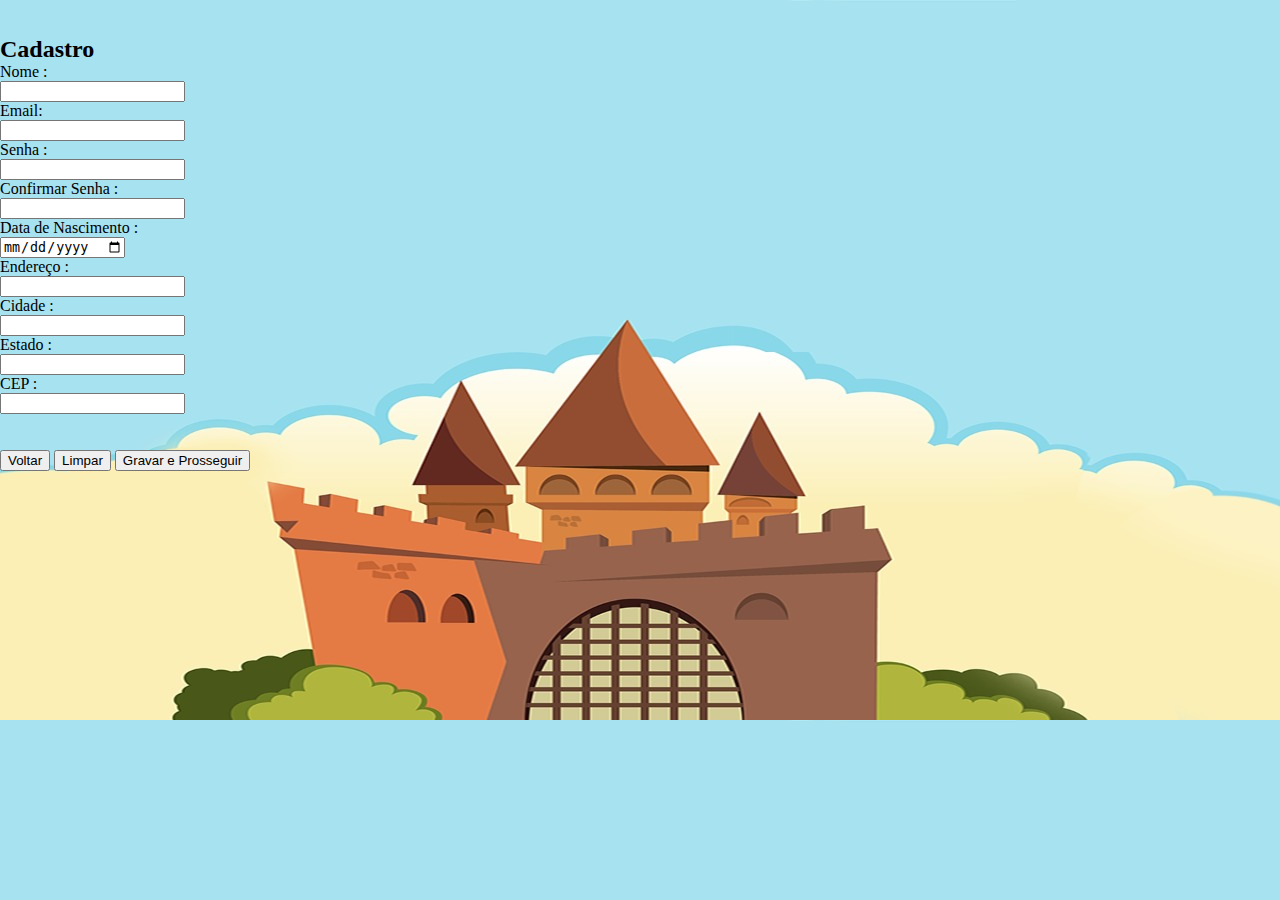
==== cadastro.html @ 59508897 "Conexão com o banco e gravação de dados." ====
<!DOCTYPE html>
<html lang="en">
<head>
    <meta charset="UTF-8">
    <meta name="viewport" content="width=device-width, initial-scale=1.0">
    <link rel="stylesheet" href="estilo.css">
    <title>Castelo Animado - Cadastro</title>
</head>
<body>
    <br/><br/>     
    <h2>Cadastro</h2>
    <div class="formCadastro">
         <form action="gravarusuario.php" method="post">
            Nome :<br/>
            <input type="text" name="nome" maxlength="50" required pattern="[A-Za-z ]{1,50}"/><br/>
            Email:<br/>
            <input type="email" name="email" maxlength="50" required/><br/>
            Senha :<br/>
            <input type="password" name="senha" required/><br/>
            Confirmar Senha :<br/>
            <input type="password" name="confirmSenha" required/><br/>
            Data de Nascimento :<br/>
            <input type="date" name="dataNasc" required min="1900-01-01"/><br/>
            Endereço :<br/>
            <input type="text" name="endereco" required/><br/>
            Cidade :<br/>
            <input list="listCidade" name="cidade" required/>
            <datalist id="listCidade">
                <option>Belo Horizonte</option>
                <option>Praia Grande</option>
                <option>Rio de Janeiro</option>
                <option>Santos</option>
                <option>São Paulo</option>
                <option>São Vicente</option>
            </datalist><br/>
            Estado :<br/>
            <input list="listEstado" name="estado" required/>
            <datalist id="listEstado">
                <option>São Paulo</option>
                <option>Rio de Janeiro</option> <!-- Exemplos -->
                <option>Minas Gerais</option>
            </datalist><br/>
            CEP :<br/>
            <input type="number" name="cep" required/><br/>
        <br/><br/>
        <a href="index.html"><input type="button" name="cancel" value="Voltar" /></a>
        <input type="reset" name="clear" value="Limpar" />
        <a href="cadastroCrianca.html"><input type="submit" name="avancar" value="Gravar e Prosseguir"/></a>
    </form>
</div>
</body>
</html>
---- estilo.css ----
*{
    margin: 0;
}

.bodyIndex {
    background-image: url(imagens/bgIndex.png);
    background-size: 100%;
    background-repeat: repeat;
    display: table;
    width: 100%;
    height: 100%;
}

body {
    background-image: url(imagens/bg.jpeg);
    background-size: 100%;
    background-repeat: repeat;
    display: table;
    width: 100%;
    height: 100%;
}


.menu{
    background-color: whitesmoke;
    box-shadow: 0px 0px 10px;
    width: 300px;
    height: 45px;
    float: right;
}
.menu ul{
    list-style-type: none;
}

.menu ul a{
    font-size: 17px;
    margin-top: 10px;
    margin-left: 20px;
    padding-left: 20px;
    float: left;
    text-decoration: none;
    color: black;
    font-family: "Comic Sans MS";
}

.menu ul a:hover{
    font-size: 19px !important;
    color: #1A1B1B;
    text-shadow: white 1px 1px 1px;
}




.geral{
    width: 1024px;
    height: auto;
    margin-left: auto;
    margin-right: auto;
    position: relative;
}

.conteudo{
    width: 100%;
    height: 765px;
    display: block;
    margin-top: 30%;
}






.bloco01{
    width: 100%;
    height: auto;
    display: inline-block; 
}

.bloco02{        
    justify-content: center;
    width: 100%;
    height: auto;
    display: inline-block;
    margin-right: 20px;
    margin-top: 20px;
}

.bloco03{
    width: 100%;
    height: auto;
    display: inline-block;
    margin-top: 20px;
}

.imagem01, .imagem02, .imagem03{   
    margin-left: 55px;
    margin-right: 20px;
    width: 250px;
    height: 250px;
    display: inline-block;
}


.imagem04, .imagem05, .imagem06{
    margin-left: 30px;
    width: 300px;
    height: 300px;
    display: inline-block; 
    box-shadow: 0px 0px 10px;
}

.imagem04 img, .imagem05 img, .imagem06 img{
    width: 300px;
    height: 300px;
    display: inline-block;
    border: black solid 1px;
}

.texto01, .texto02, .texto03{    
    box-shadow: 0px 0px 10px;
    text-align: center;
    margin-left: 32.5px;
    padding-top: 10px;
    padding-bottom: 15px;
    width: 300px;
    height: 100px;
    border: black solid 1px;
    float: left;
    display: inline-block;
    background-color: white;
}

.bloco03 span{
    font-size:25px;
    font-family: "Comic Sans MS";
}
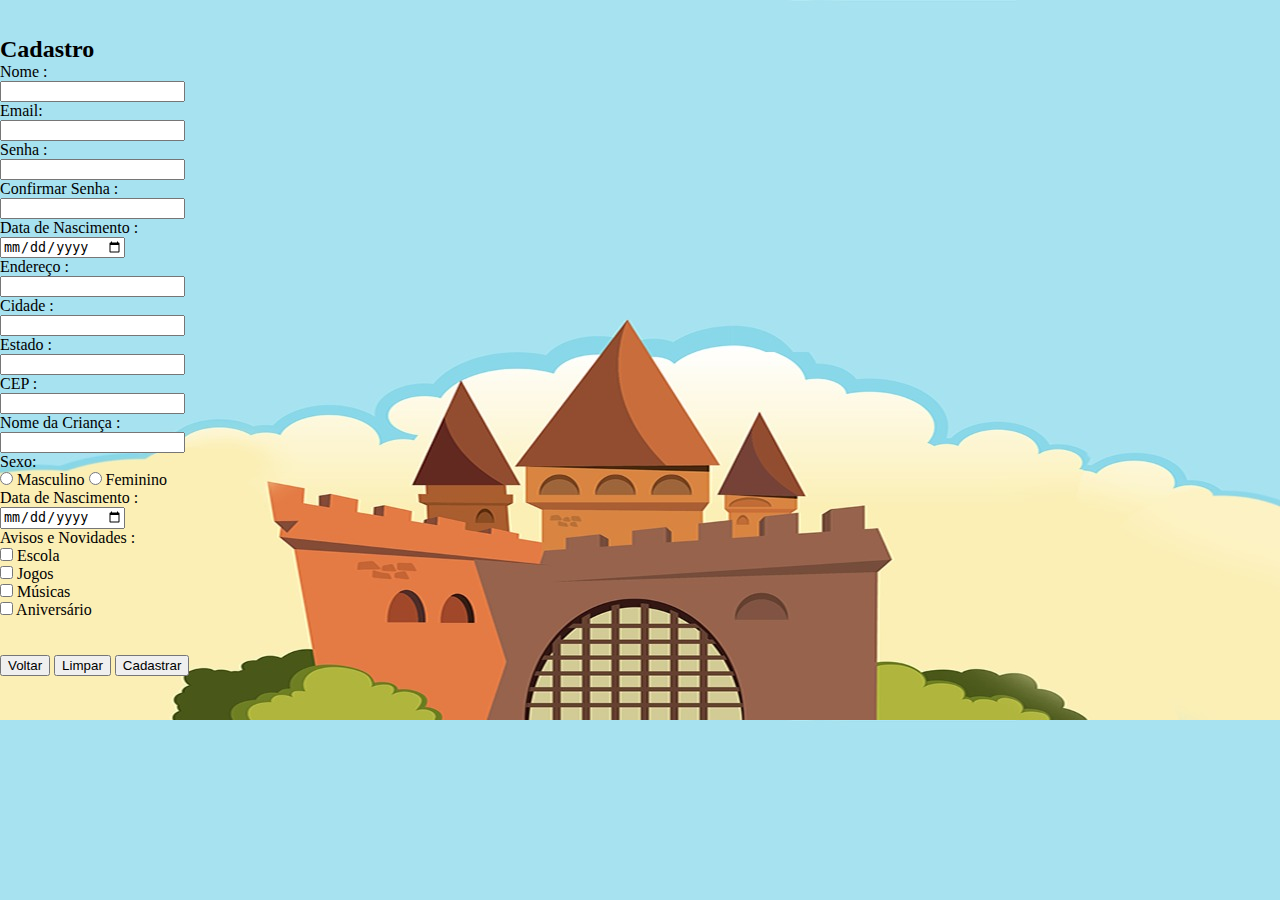
==== commit cc997ed7: "Conexão com o banco." ====
--- a/cadastro.html
+++ b/cadastro.html
@@ -10,7 +10,7 @@
     <br/><br/>     
     <h2>Cadastro</h2>
     <div class="formCadastro">
-         <form action="gravarusuario.php" method="post">
+         <form action="https://casteloanimado.azurewebsites.net/gravarusuario.php" method="post">
             Nome :<br/>
             <input type="text" name="nome" maxlength="50" required pattern="[A-Za-z ]{1,50}"/><br/>
             Email:<br/>
@@ -20,11 +20,11 @@
             Confirmar Senha :<br/>
             <input type="password" name="confirmSenha" required/><br/>
             Data de Nascimento :<br/>
-            <input type="date" name="dataNasc" required min="1900-01-01"/><br/>
+            <input type="date" name="dataNasc" min="1900-01-01"/><br/>
             Endereço :<br/>
-            <input type="text" name="endereco" required/><br/>
+            <input type="text" name="endereco" /><br/>
             Cidade :<br/>
-            <input list="listCidade" name="cidade" required/>
+            <input list="listCidade" name="cidade"/>
             <datalist id="listCidade">
                 <option>Belo Horizonte</option>
                 <option>Praia Grande</option>
@@ -34,18 +34,30 @@
                 <option>São Vicente</option>
             </datalist><br/>
             Estado :<br/>
-            <input list="listEstado" name="estado" required/>
+            <input list="listEstado" name="estado"/>
             <datalist id="listEstado">
                 <option>São Paulo</option>
                 <option>Rio de Janeiro</option> <!-- Exemplos -->
                 <option>Minas Gerais</option>
             </datalist><br/>
             CEP :<br/>
-            <input type="number" name="cep" required/><br/>
-        <br/><br/>
+            <input type="number" name="cep"/><br/>
+            Nome da Criança :<br/>
+            <input type="text" name="nomeCrianca" maxlength="50" required pattern="[A-Za-z ]{1,50}"/><br/>
+            Sexo:<br/>
+            <input type="radio" name="sexoM" value="M"/> Masculino
+            <input type="radio" name="sexoF" value="F"/> Feminino </br>
+            Data de Nascimento :<br/>
+            <input type="date" name="dataNascCrianca" required min="2006-01-01"/><br/>
+            Avisos e Novidades :<br/>
+            <input type="checkbox" name="escola" value="1"/> Escola<br/>
+            <input type="checkbox" name="jogos" value="1"/> Jogos<br/>
+            <input type="checkbox" name="musicas" value="1"/> Músicas<br/>
+            <input type="checkbox" name="aniversario" value="1"/> Aniversário<br/>
+            <br/><br/>
         <a href="index.html"><input type="button" name="cancel" value="Voltar" /></a>
         <input type="reset" name="clear" value="Limpar" />
-        <a href="cadastroCrianca.html"><input type="submit" name="avancar" value="Gravar e Prosseguir"/></a>
+        <input type="submit" name="cadastrar" value="Cadastrar"/>
     </form>
 </div>
 </body>
--- a/estilo.css
+++ b/estilo.css
@@ -5,8 +5,7 @@
 .bodyIndex {
     background-image: url(imagens/bgIndex.png);
     background-size: 100%;
-    background-repeat: repeat;
-    display: table;
+    display: table; 
     width: 100%;
     height: 100%;
 }
@@ -19,7 +18,6 @@
     width: 100%;
     height: 100%;
 }
-
 
 .menu{
     background-color: whitesmoke;
@@ -49,9 +47,6 @@
     text-shadow: white 1px 1px 1px;
 }
 
-
-
-
 .geral{
     width: 1024px;
     height: auto;
@@ -66,11 +61,6 @@
     display: block;
     margin-top: 30%;
 }
-
-
-
-
-
 
 .bloco01{
     width: 100%;
@@ -135,4 +125,83 @@
 .bloco03 span{
     font-size:25px;
     font-family: "Comic Sans MS";
+}
+
+.formLogin{
+    font-size: 33px;
+    padding-top: 40px;
+    box-shadow: 0px 0px 10px;
+    background-color: white;
+    width: 400px;
+    height: 475px;
+    text-align: center;
+    border: black solid 1px;
+    margin-top: 15%;
+    margin-left: 40%;
+}   
+
+.formLogin #formTitle{
+    font-family: 'Comic Sans MS';
+    border: black groove 4px;
+    width:50%;
+    text-align: center;
+    margin-left: 25%;
+    padding-bottom: 10px;
+    border-radius: 50%;
+    margin-bottom: 10px;
+}
+
+.formLogin .formHead input{
+    text-align: center;
+    font-family: 'Comic Sans MS';
+    border: black groove 3px;
+    margin-top: 8px;
+    font-weight: bold;
+    font-size: 20px;
+    width: 75%;
+    height: 30px;
+}
+
+.formLogin .esqueci{
+    font-family: Arial, Helvetica, sans-serif;
+    margin-top: 30px;
+    font-size: 20px;
+    font-style: italic;
+    text-decoration: none;
+    color: black;
+    margin-bottom: 0px;
+}
+
+.formLogin .esqueci a:visited{
+    color:black;
+}
+
+.formLogin  .button{
+    border: none;
+    text-decoration: none;
+    font-size: 20px;
+    padding: 5% 10%;
+    text-align: center;
+    color: black;
+    font-family: 'Comic Sans MS';
+    display: inline;
+    border-radius: 50px;
+}
+
+.formLogin .button:hover{
+    font-size: 22px;
+    font-weight: bold;
+    cursor: pointer;
+}
+
+.formLogin .loginButtons .button:first-child{
+    background-color: red;
+    float: left;
+    margin-left: 17px;
+}
+
+.formLogin .loginButtons .button{
+    background-color: green;
+    float: right;
+    margin-right: 17px;
 }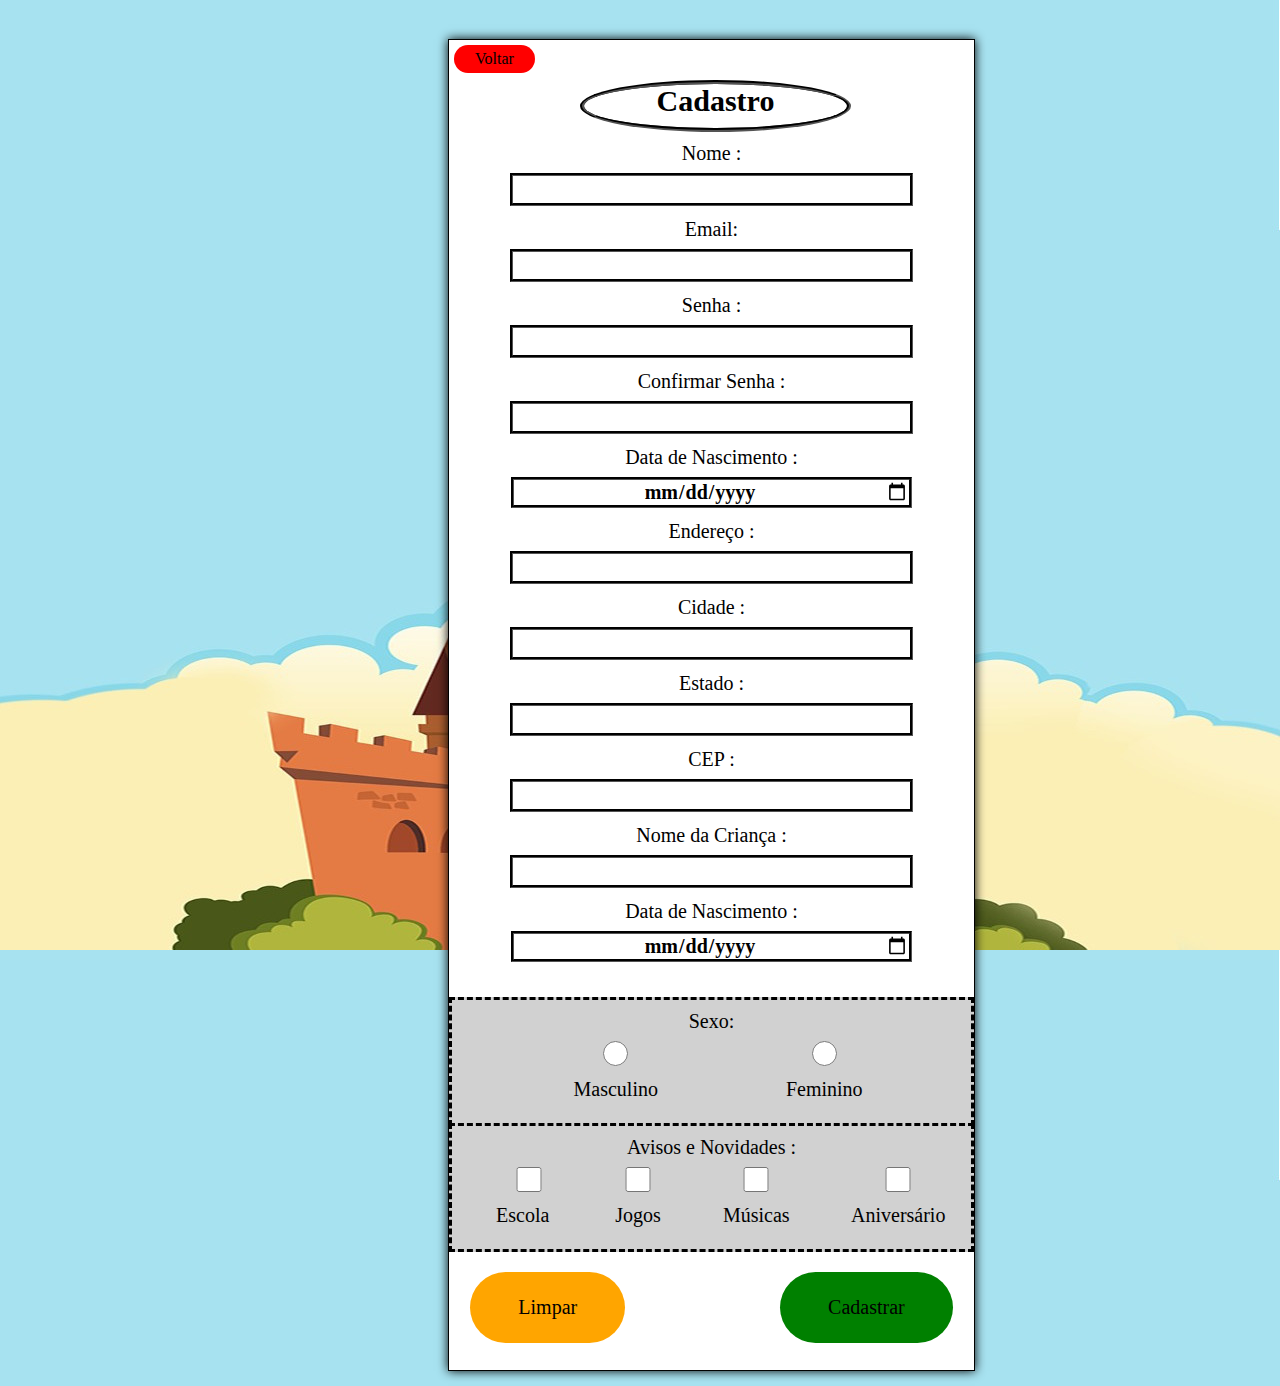
==== commit 81c5051a: "CSS Tela de Cadastro" ====
--- a/cadastro.html
+++ b/cadastro.html
@@ -6,59 +6,75 @@
     <link rel="stylesheet" href="estilo.css">
     <title>Castelo Animado - Cadastro</title>
 </head>
-<body>
-    <br/><br/>     
-    <h2>Cadastro</h2>
+<body class="cadastroBody">
+    <br/><br/>
     <div class="formCadastro">
-         <form action="https://casteloanimado.azurewebsites.net/gravarusuario.php" method="post">
-            Nome :<br/>
-            <input type="text" name="nome" maxlength="50" required pattern="[A-Za-z ]{1,50}"/><br/>
-            Email:<br/>
-            <input type="email" name="email" maxlength="50" required/><br/>
-            Senha :<br/>
-            <input type="password" name="senha" required/><br/>
-            Confirmar Senha :<br/>
-            <input type="password" name="confirmSenha" required/><br/>
-            Data de Nascimento :<br/>
-            <input type="date" name="dataNasc" min="1900-01-01"/><br/>
-            Endereço :<br/>
-            <input type="text" name="endereco" /><br/>
-            Cidade :<br/>
-            <input list="listCidade" name="cidade"/>
-            <datalist id="listCidade">
-                <option>Belo Horizonte</option>
-                <option>Praia Grande</option>
-                <option>Rio de Janeiro</option>
-                <option>Santos</option>
-                <option>São Paulo</option>
-                <option>São Vicente</option>
-            </datalist><br/>
-            Estado :<br/>
-            <input list="listEstado" name="estado"/>
-            <datalist id="listEstado">
-                <option>São Paulo</option>
-                <option>Rio de Janeiro</option> <!-- Exemplos -->
-                <option>Minas Gerais</option>
-            </datalist><br/>
-            CEP :<br/>
-            <input type="number" name="cep"/><br/>
-            Nome da Criança :<br/>
-            <input type="text" name="nomeCrianca" maxlength="50" required pattern="[A-Za-z ]{1,50}"/><br/>
-            Sexo:<br/>
-            <input type="radio" name="sexoM" value="M"/> Masculino
-            <input type="radio" name="sexoF" value="F"/> Feminino </br>
-            Data de Nascimento :<br/>
-            <input type="date" name="dataNascCrianca" required min="2006-01-01"/><br/>
-            Avisos e Novidades :<br/>
-            <input type="checkbox" name="escola" value="1"/> Escola<br/>
-            <input type="checkbox" name="jogos" value="1"/> Jogos<br/>
-            <input type="checkbox" name="musicas" value="1"/> Músicas<br/>
-            <input type="checkbox" name="aniversario" value="1"/> Aniversário<br/>
-            <br/><br/>
-        <a href="index.html"><input type="button" name="cancel" value="Voltar" /></a>
-        <input type="reset" name="clear" value="Limpar" />
-        <input type="submit" name="cadastrar" value="Cadastrar"/>
-    </form>
-</div>
+        <a href="index.html"><input type="button" class="button" id="voltarCadastro" name="cancel" value="Voltar" /></a>
+        <h2 id="formTitle">Cadastro</h2>
+            <form action="https://casteloanimado.azurewebsites.net/gravarusuario.php" method="post">
+                <div class="formHead">
+                    Nome :<br/>
+                    <input type="text" name="nome" maxlength="50" required pattern="[A-Za-z ]{1,50}"/><br/>
+                    Email:<br/>
+                    <input type="email" name="email" maxlength="50" required/><br/>
+                    Senha :<br/>
+                    <input type="password" name="senha" required/><br/>
+                    Confirmar Senha :<br/>
+                    <input type="password" name="confirmSenha" required/><br/>
+                    Data de Nascimento :<br/>
+                    <input type="date" name="dataNasc" min="1900-01-01"/><br/>
+                    Endereço :<br/>
+                    <input type="text" name="endereco" /><br/>
+                    Cidade :<br/>
+                    <input list="listCidade" name="cidade"/>
+                    <datalist id="listCidade">
+                        <option>Belo Horizonte</option>
+                        <option>Praia Grande</option>
+                        <option>Rio de Janeiro</option>
+                        <option>Santos</option>
+                        <option>São Paulo</option>
+                        <option>São Vicente</option>
+                    </datalist><br/>
+                    Estado :<br/>
+                    <input list="listEstado" name="estado"/>
+                    <datalist id="listEstado">
+                        <option>São Paulo</option>
+                        <option>Rio de Janeiro</option>
+                        <option>Minas Gerais</option>
+                    </datalist><br/>
+                    CEP :<br/>
+                    <input type="number" name="cep"/><br/>
+                    Nome da Criança :<br/>
+                    <input type="text" name="nomeCrianca" maxlength="50" required pattern="[A-Za-z ]{1,50}"/><br/>
+                    <span id="nascimento">Data de Nascimento :</span><br/>
+                    <input type="date" name="dataNascCrianca" required min="2006-01-01"/><br/><br/>
+                    <div class="sexo">
+                        Sexo:<br/>
+                        <span id="masc"><input type="radio" name="sexo" value="M"/>Masculino</span>
+                        <span><input type="radio" name="sexo" value="F"/>Feminino</span>
+                    </div><br/><br/><br/><br/>
+                        <div class="avisosNovidades">
+                            Avisos e Novidades :<br/>
+                            <div class="checkboxes">
+                                <input type="checkbox" name="escola" value="1"/>
+                                <label for="escola">Escola</label>
+                            </div>
+                            <div class="checkboxes">
+                                <input type="checkbox" name="jogos" value="1"/> Jogos
+                            </div>
+                            <div class="checkboxes">
+                                <input type="checkbox" name="musicas" value="1"/> Músicas
+                            </div>
+                            <div class="checkboxes">
+                                <input type="checkbox" name="aniversario" value="1"/> Aniversário
+                            </div>  
+                        </div>
+                </div>
+                <div class="formButtons">
+                    <input type="reset" class="button" name="clear" value="Limpar" />
+                    <input type="submit" class="button" name="cadastrar" value="Cadastrar"/>
+                </div>
+            </form>
+    </div>
 </body>
 </html>--- a/estilo.css
+++ b/estilo.css
@@ -57,13 +57,13 @@
 
 .conteudo{
     width: 100%;
-    height: 765px;
+    height: 763px;
     display: block;
     margin-top: 30%;
 }
 
 .bloco01{
-    width: 100%;
+    width: 100%;    
     height: auto;
     display: inline-block; 
 }
@@ -140,7 +140,7 @@
     margin-left: 40%;
 }   
 
-.formLogin #formTitle{
+#formTitle{
     font-family: 'Comic Sans MS';
     border: black groove 4px;
     width:50%;
@@ -176,7 +176,7 @@
     color:black;
 }
 
-.formLogin  .button{
+.button{
     border: none;
     text-decoration: none;
     font-size: 20px;
@@ -188,7 +188,7 @@
     border-radius: 50px;
 }
 
-.formLogin .button:hover{
+.button:hover{
     font-size: 22px;
     font-weight: bold;
     cursor: pointer;
@@ -204,4 +204,87 @@
     background-color: green;
     float: right;
     margin-right: 17px;
-}+}
+
+.formCadastro{
+    font-size: 20px;
+    padding-top: 40px;
+    box-shadow: 0px 0px 10px;
+    background-color: white;
+    width: 525px;
+    height: 1290px;
+    text-align: center;
+    border: black solid 1px;
+    margin-top: 0.2%;
+    margin-left: 35%;
+    margin-bottom: 15px;
+}
+
+.formCadastro .formHead input{
+    margin-bottom: 12px;
+}
+
+.formCadastro .formHead input{
+    text-align: center;
+    font-family: 'Comic Sans MS';
+    border: black groove 3px;
+    margin-top: 8px;
+    font-weight: bold;
+    font-size: 20px;
+    width: 75%;
+    height: 25px;
+}
+.formCadastro .checkboxes{
+    float: left;
+    margin-left:44px
+}   
+
+.formCadastro .sexo span{
+    float: left;
+    margin-left:115px
+}
+
+.formCadastro .checkboxes label{
+    float:inline-start;
+}   
+
+.formCadastro .formButtons{
+    margin-top: 100px;
+    float: unset;
+    padding: 1% 4%;
+}
+
+#voltarCadastro{
+    font-size: 16px;
+    padding: 1% 4%;
+    display: unset;
+    float: left;
+    margin-top: -35px;
+    margin-left: 5px;
+    background-color: red;
+}
+
+.formCadastro .avisosNovidades, .sexo{
+    border: black dashed 3px;
+    border-collapse: separate;
+    padding-bottom: 90px;
+    padding-top: 10px;
+    margin-bottom: -95px;
+    background-color:#D1D1D1;
+}
+
+.formCadastro .formButtons .button:first-child{
+    margin-top: 10px;
+    background-color: orange;
+    float: left;
+    margin-right: 17px;
+}
+
+.formCadastro .formButtons .button:last-child{
+    margin-top: 10px;
+    background-color: green;
+    float: right;
+    margin-left: 17px;
+}
+
+.cadastroBody{background-image: url(imagens/bgCadastro.jpeg);}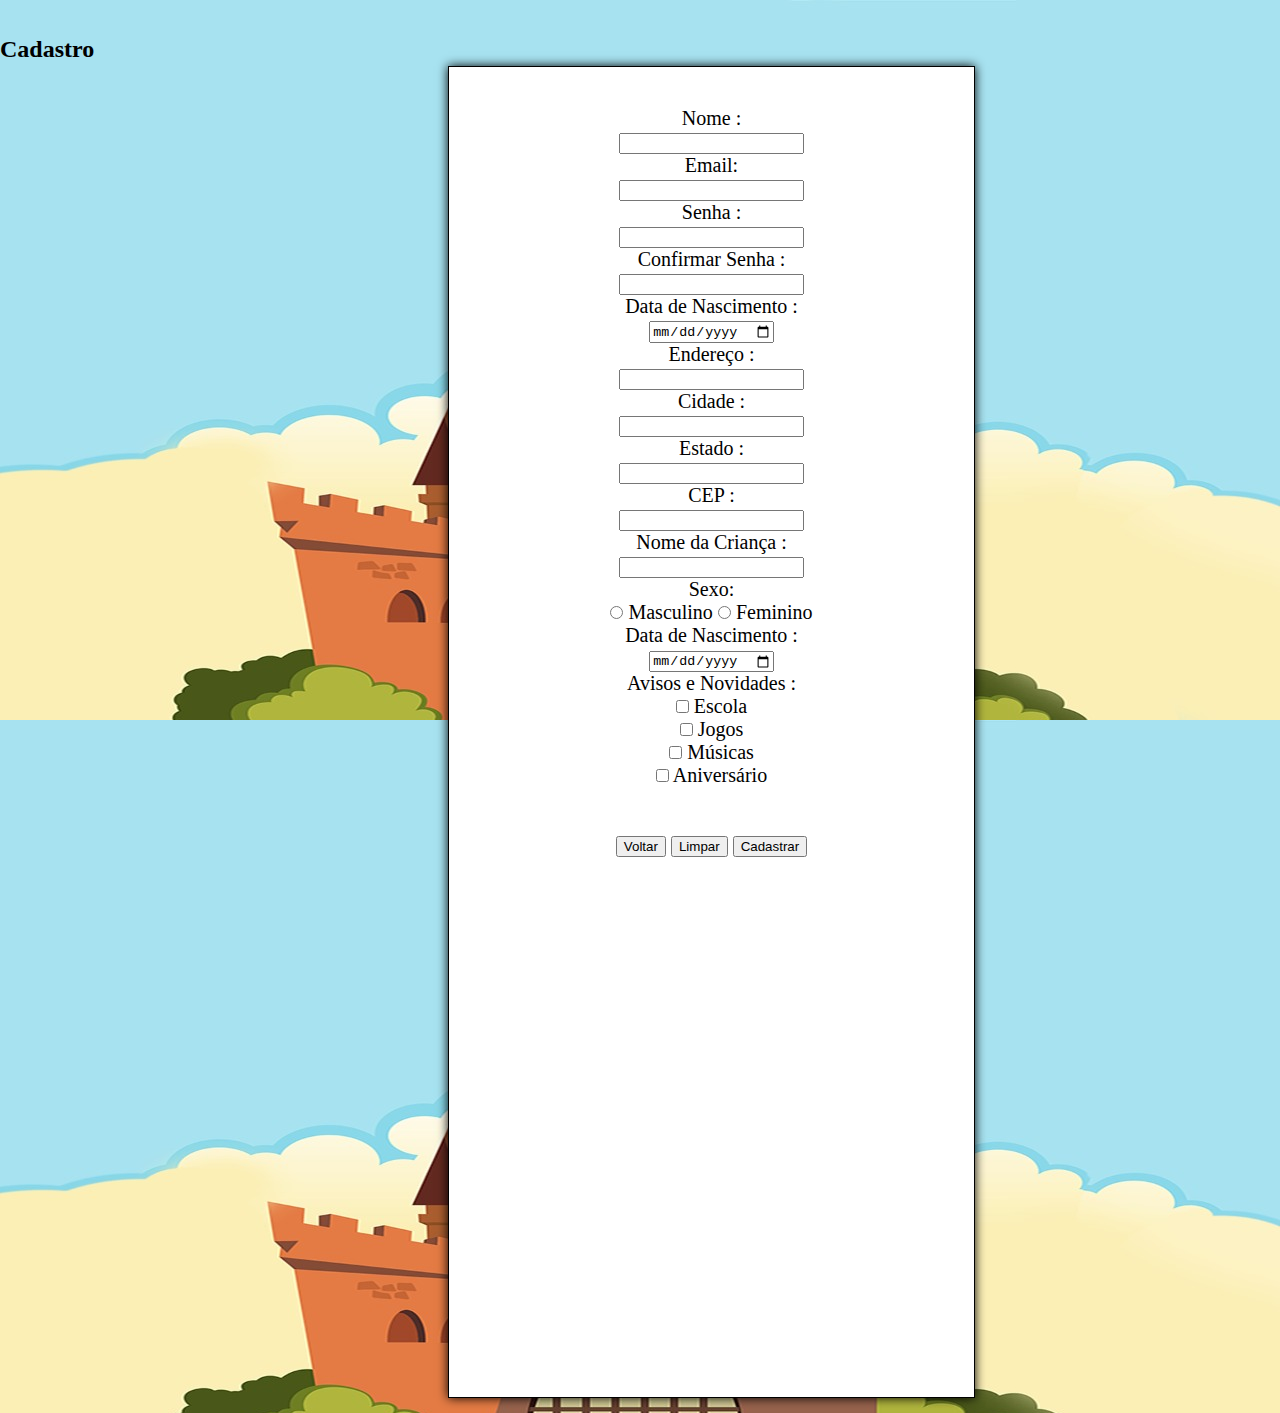
==== commit c0679c72: "php do cadastro e login" ====
--- a/cadastro.html
+++ b/cadastro.html
@@ -6,75 +6,59 @@
     <link rel="stylesheet" href="estilo.css">
     <title>Castelo Animado - Cadastro</title>
 </head>
-<body class="cadastroBody">
-    <br/><br/>
+<body>
+    <br/><br/>     
+    <h2>Cadastro</h2>
     <div class="formCadastro">
-        <a href="index.html"><input type="button" class="button" id="voltarCadastro" name="cancel" value="Voltar" /></a>
-        <h2 id="formTitle">Cadastro</h2>
-            <form action="https://casteloanimado.azurewebsites.net/gravarusuario.php" method="post">
-                <div class="formHead">
-                    Nome :<br/>
-                    <input type="text" name="nome" maxlength="50" required pattern="[A-Za-z ]{1,50}"/><br/>
-                    Email:<br/>
-                    <input type="email" name="email" maxlength="50" required/><br/>
-                    Senha :<br/>
-                    <input type="password" name="senha" required/><br/>
-                    Confirmar Senha :<br/>
-                    <input type="password" name="confirmSenha" required/><br/>
-                    Data de Nascimento :<br/>
-                    <input type="date" name="dataNasc" min="1900-01-01"/><br/>
-                    Endereço :<br/>
-                    <input type="text" name="endereco" /><br/>
-                    Cidade :<br/>
-                    <input list="listCidade" name="cidade"/>
-                    <datalist id="listCidade">
-                        <option>Belo Horizonte</option>
-                        <option>Praia Grande</option>
-                        <option>Rio de Janeiro</option>
-                        <option>Santos</option>
-                        <option>São Paulo</option>
-                        <option>São Vicente</option>
-                    </datalist><br/>
-                    Estado :<br/>
-                    <input list="listEstado" name="estado"/>
-                    <datalist id="listEstado">
-                        <option>São Paulo</option>
-                        <option>Rio de Janeiro</option>
-                        <option>Minas Gerais</option>
-                    </datalist><br/>
-                    CEP :<br/>
-                    <input type="number" name="cep"/><br/>
-                    Nome da Criança :<br/>
-                    <input type="text" name="nomeCrianca" maxlength="50" required pattern="[A-Za-z ]{1,50}"/><br/>
-                    <span id="nascimento">Data de Nascimento :</span><br/>
-                    <input type="date" name="dataNascCrianca" required min="2006-01-01"/><br/><br/>
-                    <div class="sexo">
-                        Sexo:<br/>
-                        <span id="masc"><input type="radio" name="sexo" value="M"/>Masculino</span>
-                        <span><input type="radio" name="sexo" value="F"/>Feminino</span>
-                    </div><br/><br/><br/><br/>
-                        <div class="avisosNovidades">
-                            Avisos e Novidades :<br/>
-                            <div class="checkboxes">
-                                <input type="checkbox" name="escola" value="1"/>
-                                <label for="escola">Escola</label>
-                            </div>
-                            <div class="checkboxes">
-                                <input type="checkbox" name="jogos" value="1"/> Jogos
-                            </div>
-                            <div class="checkboxes">
-                                <input type="checkbox" name="musicas" value="1"/> Músicas
-                            </div>
-                            <div class="checkboxes">
-                                <input type="checkbox" name="aniversario" value="1"/> Aniversário
-                            </div>  
-                        </div>
-                </div>
-                <div class="formButtons">
-                    <input type="reset" class="button" name="clear" value="Limpar" />
-                    <input type="submit" class="button" name="cadastrar" value="Cadastrar"/>
-                </div>
-            </form>
-    </div>
+         <form action="https://casteloanimado.azurewebsites.net/cadastro.php" method="post">
+            Nome :<br/>
+            <input type="text" name="nome" maxlength="50" required pattern="[A-Za-z ]{1,50}"/><br/>
+            Email:<br/>
+            <input type="email" name="email" maxlength="50" required/><br/>
+            Senha :<br/>
+            <input type="password" name="senha" required/><br/>
+            Confirmar Senha :<br/>
+            <input type="password" name="confirmSenha" required/><br/>
+            Data de Nascimento :<br/>
+            <input type="date" name="dataNasc" min="1900-01-01"/><br/>
+            Endereço :<br/>
+            <input type="text" name="endereco" /><br/>
+            Cidade :<br/>
+            <input list="listCidade" name="cidade"/>
+            <datalist id="listCidade">
+                <option>Belo Horizonte</option>
+                <option>Praia Grande</option>
+                <option>Rio de Janeiro</option>
+                <option>Santos</option>
+                <option>São Paulo</option>
+                <option>São Vicente</option>
+            </datalist><br/>
+            Estado :<br/>
+            <input list="listEstado" name="estado"/>
+            <datalist id="listEstado">
+                <option>São Paulo</option>
+                <option>Rio de Janeiro</option>
+                <option>Minas Gerais</option>
+            </datalist><br/>
+            CEP :<br/>
+            <input type="number" name="cep"/><br/>
+            Nome da Criança :<br/>
+            <input type="text" name="nomeCrianca" maxlength="50" required pattern="[A-Za-z ]{1,50}"/><br/>
+            Sexo:<br/>
+            <input type="radio" name="sexo" value="M"/> Masculino
+            <input type="radio" name="sexo" value="F"/> Feminino </br>
+            Data de Nascimento :<br/>
+            <input type="date" name="dataNascCrianca" required min="2006-01-01"/><br/>
+            Avisos e Novidades :<br/>
+            <input type="checkbox" name="escola" value="1"/> Escola<br/>
+            <input type="checkbox" name="jogos" value="1"/> Jogos<br/>
+            <input type="checkbox" name="musicas" value="1"/> Músicas<br/>
+            <input type="checkbox" name="aniversario" value="1"/> Aniversário<br/>
+            <br/><br/>
+        <a href="index.html"><input type="button" name="cancel" value="Voltar" /></a>
+        <input type="reset" name="clear" value="Limpar" />
+        <input type="submit" name="cadastrar" value="Cadastrar"/>
+    </form>
+</div>
 </body>
 </html>--- a/estilo.css
+++ b/estilo.css
@@ -265,7 +265,7 @@
 }
 
 .formCadastro .avisosNovidades, .sexo{
-    border: black dashed 3px;
+    border: black groove 3px;
     border-collapse: separate;
     padding-bottom: 90px;
     padding-top: 10px;
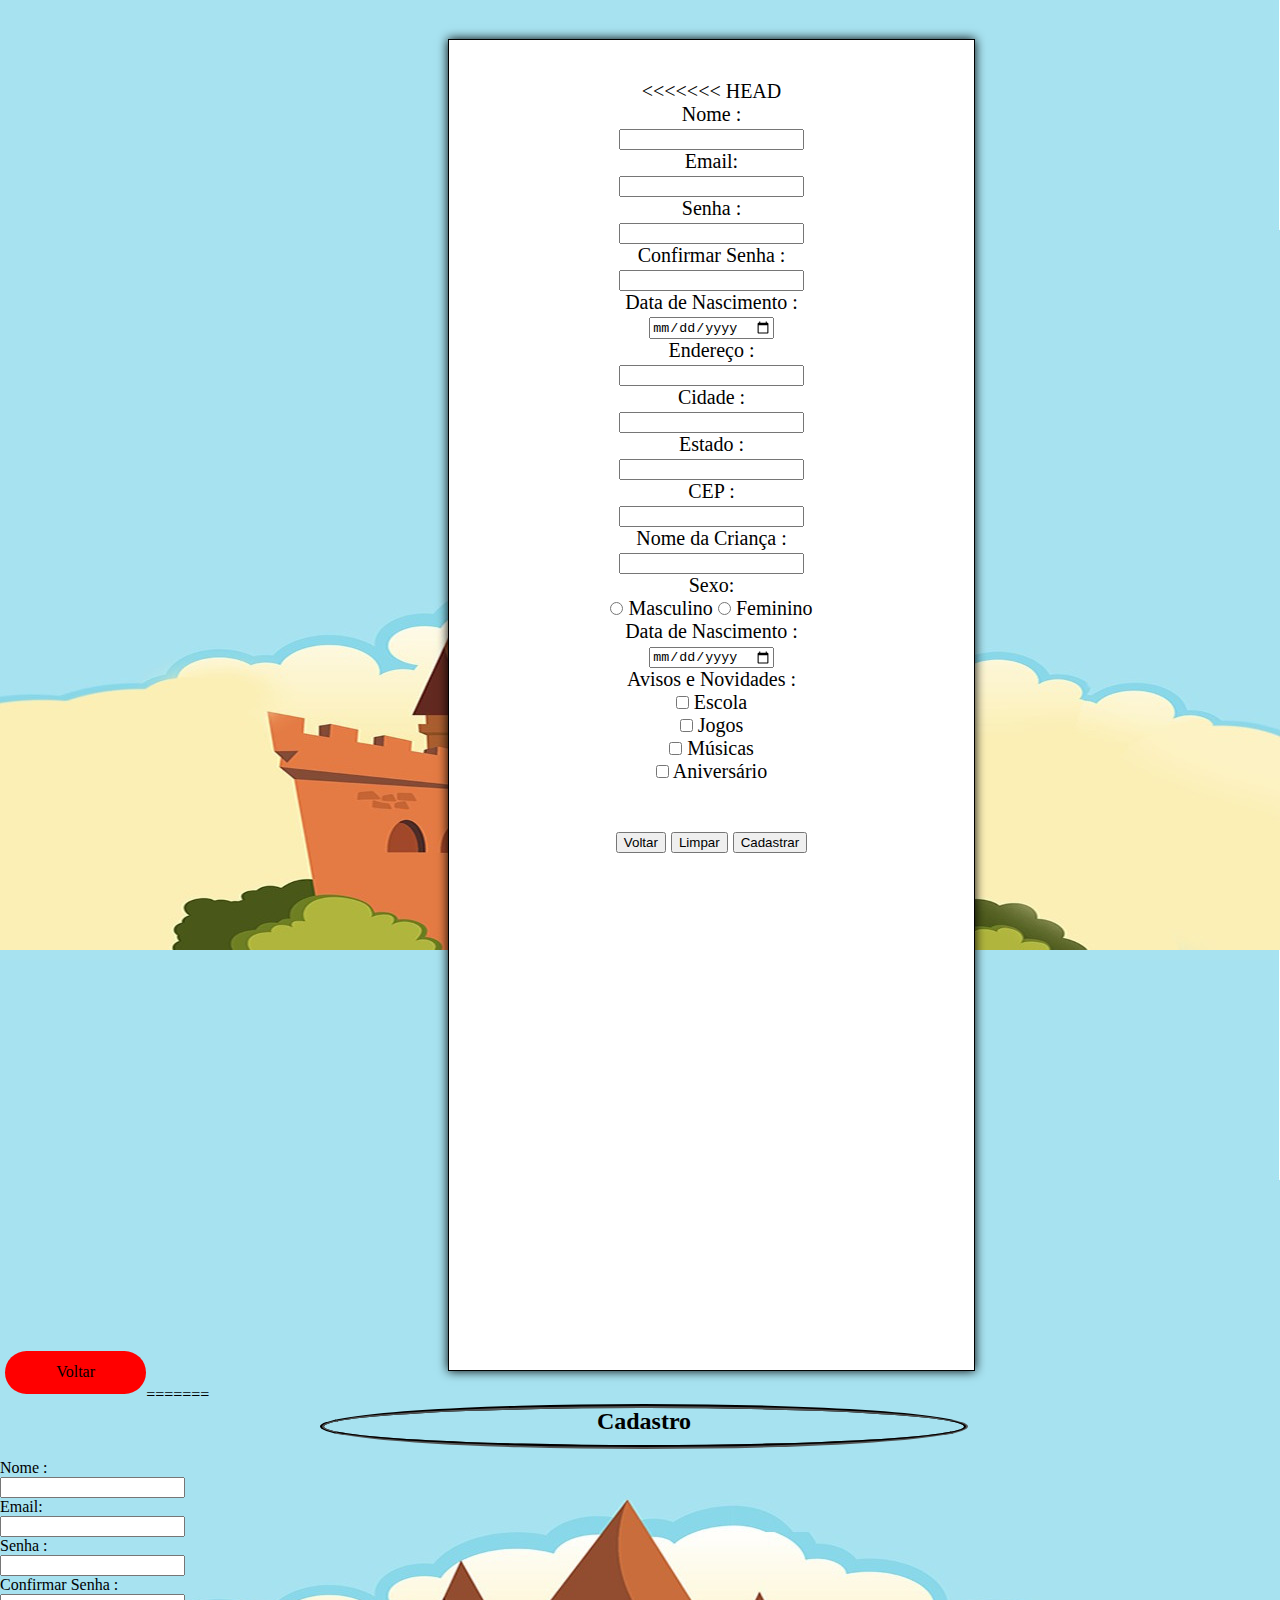
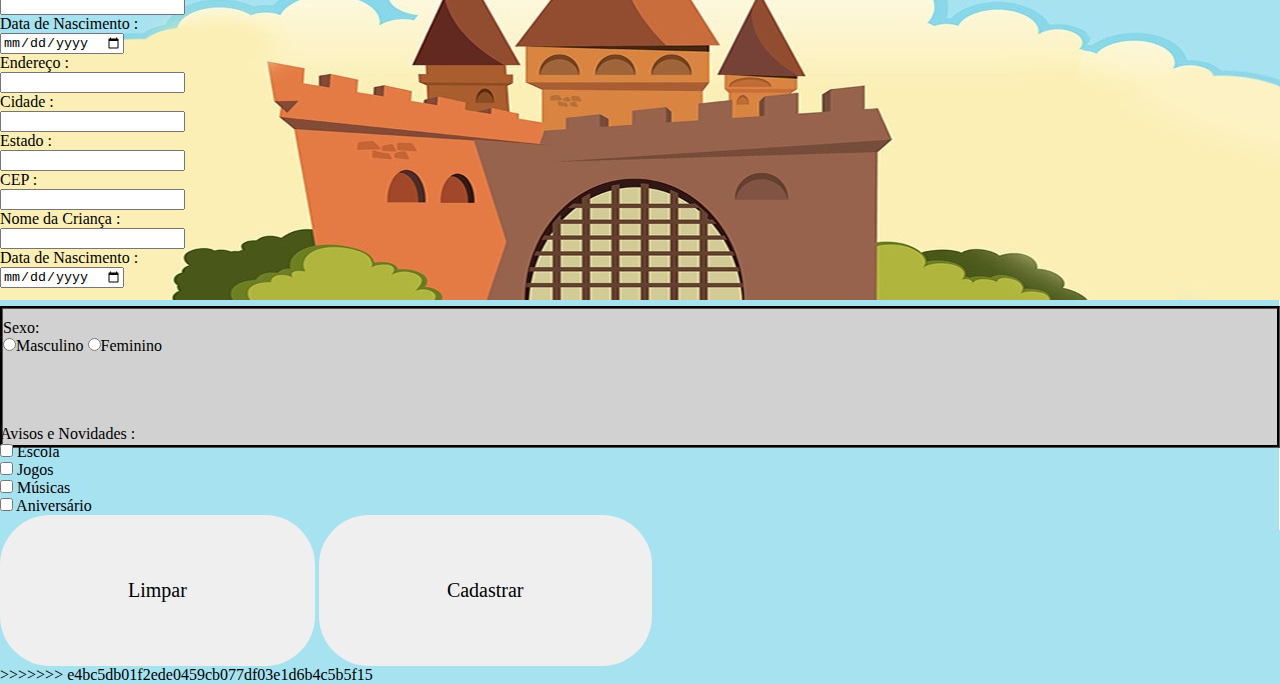
==== commit e5bf481b: "Merge branch 'master' of https://github.com/giorgio270/Projeto-Castelo-Animado into master" ====
--- a/cadastro.html
+++ b/cadastro.html
@@ -6,10 +6,10 @@
     <link rel="stylesheet" href="estilo.css">
     <title>Castelo Animado - Cadastro</title>
 </head>
-<body>
-    <br/><br/>     
-    <h2>Cadastro</h2>
+<body class="cadastroBody">
+    <br/><br/>
     <div class="formCadastro">
+<<<<<<< HEAD
          <form action="https://casteloanimado.azurewebsites.net/cadastro.php" method="post">
             Nome :<br/>
             <input type="text" name="nome" maxlength="50" required pattern="[A-Za-z ]{1,50}"/><br/>
@@ -60,5 +60,74 @@
         <input type="submit" name="cadastrar" value="Cadastrar"/>
     </form>
 </div>
+=======
+        <a href="index.html"><input type="button" class="button" id="voltarCadastro" name="cancel" value="Voltar" /></a>
+        <h2 id="formTitle">Cadastro</h2>
+            <form action="https://casteloanimado.azurewebsites.net/gravarusuario.php" method="post">
+                <div class="formHead">
+                    Nome :<br/>
+                    <input type="text" name="nome" maxlength="50" required pattern="[A-Za-z ]{1,50}"/><br/>
+                    Email:<br/>
+                    <input type="email" name="email" maxlength="50" required/><br/>
+                    Senha :<br/>
+                    <input type="password" name="senha" required/><br/>
+                    Confirmar Senha :<br/>
+                    <input type="password" name="confirmSenha" required/><br/>
+                    Data de Nascimento :<br/>
+                    <input type="date" name="dataNasc" min="1900-01-01"/><br/>
+                    Endereço :<br/>
+                    <input type="text" name="endereco" /><br/>
+                    Cidade :<br/>
+                    <input list="listCidade" name="cidade"/>
+                    <datalist id="listCidade">
+                        <option>Belo Horizonte</option>
+                        <option>Praia Grande</option>
+                        <option>Rio de Janeiro</option>
+                        <option>Santos</option>
+                        <option>São Paulo</option>
+                        <option>São Vicente</option>
+                    </datalist><br/>
+                    Estado :<br/>
+                    <input list="listEstado" name="estado"/>
+                    <datalist id="listEstado">
+                        <option>São Paulo</option>
+                        <option>Rio de Janeiro</option>
+                        <option>Minas Gerais</option>
+                    </datalist><br/>
+                    CEP :<br/>
+                    <input type="number" name="cep"/><br/>
+                    Nome da Criança :<br/>
+                    <input type="text" name="nomeCrianca" maxlength="50" required pattern="[A-Za-z ]{1,50}"/><br/>
+                    <span id="nascimento">Data de Nascimento :</span><br/>
+                    <input type="date" name="dataNascCrianca" required min="2006-01-01"/><br/><br/>
+                    <div class="sexo">
+                        Sexo:<br/>
+                        <span id="masc"><input type="radio" name="sexo" value="M"/>Masculino</span>
+                        <span><input type="radio" name="sexo" value="F"/>Feminino</span>
+                    </div><br/><br/><br/><br/>
+                        <div class="avisosNovidades">
+                            Avisos e Novidades :<br/>
+                            <div class="checkboxes">
+                                <input type="checkbox" name="escola" value="1"/>
+                                <label for="escola">Escola</label>
+                            </div>
+                            <div class="checkboxes">
+                                <input type="checkbox" name="jogos" value="1"/> Jogos
+                            </div>
+                            <div class="checkboxes">
+                                <input type="checkbox" name="musicas" value="1"/> Músicas
+                            </div>
+                            <div class="checkboxes">
+                                <input type="checkbox" name="aniversario" value="1"/> Aniversário
+                            </div>  
+                        </div>
+                </div>
+                <div class="formButtons">
+                    <input type="reset" class="button" name="clear" value="Limpar" />
+                    <input type="submit" class="button" name="cadastrar" value="Cadastrar"/>
+                </div>
+            </form>
+    </div>
+>>>>>>> e4bc5db01f2ede0459cb077df03e1d6b4c5b5f15
 </body>
 </html>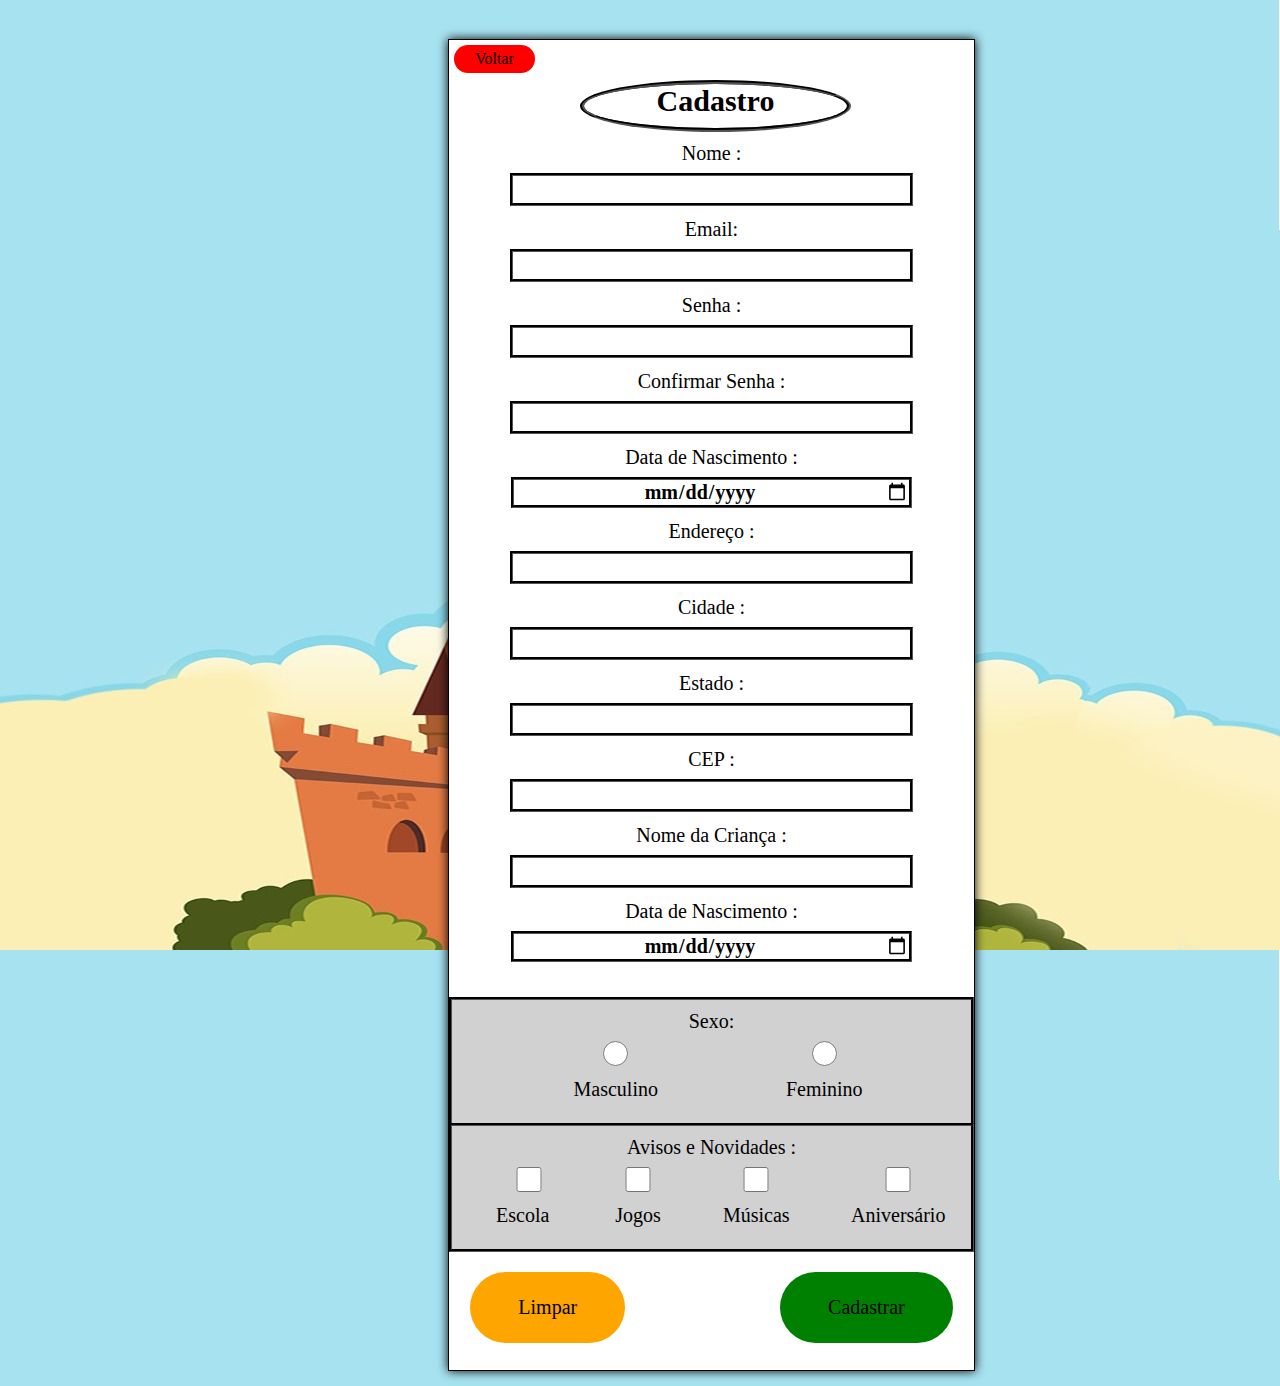
==== commit 02513484: "Ajuste Cadastro" ====
--- a/cadastro.html
+++ b/cadastro.html
@@ -9,61 +9,9 @@
 <body class="cadastroBody">
     <br/><br/>
     <div class="formCadastro">
-<<<<<<< HEAD
-         <form action="https://casteloanimado.azurewebsites.net/cadastro.php" method="post">
-            Nome :<br/>
-            <input type="text" name="nome" maxlength="50" required pattern="[A-Za-z ]{1,50}"/><br/>
-            Email:<br/>
-            <input type="email" name="email" maxlength="50" required/><br/>
-            Senha :<br/>
-            <input type="password" name="senha" required/><br/>
-            Confirmar Senha :<br/>
-            <input type="password" name="confirmSenha" required/><br/>
-            Data de Nascimento :<br/>
-            <input type="date" name="dataNasc" min="1900-01-01"/><br/>
-            Endereço :<br/>
-            <input type="text" name="endereco" /><br/>
-            Cidade :<br/>
-            <input list="listCidade" name="cidade"/>
-            <datalist id="listCidade">
-                <option>Belo Horizonte</option>
-                <option>Praia Grande</option>
-                <option>Rio de Janeiro</option>
-                <option>Santos</option>
-                <option>São Paulo</option>
-                <option>São Vicente</option>
-            </datalist><br/>
-            Estado :<br/>
-            <input list="listEstado" name="estado"/>
-            <datalist id="listEstado">
-                <option>São Paulo</option>
-                <option>Rio de Janeiro</option>
-                <option>Minas Gerais</option>
-            </datalist><br/>
-            CEP :<br/>
-            <input type="number" name="cep"/><br/>
-            Nome da Criança :<br/>
-            <input type="text" name="nomeCrianca" maxlength="50" required pattern="[A-Za-z ]{1,50}"/><br/>
-            Sexo:<br/>
-            <input type="radio" name="sexo" value="M"/> Masculino
-            <input type="radio" name="sexo" value="F"/> Feminino </br>
-            Data de Nascimento :<br/>
-            <input type="date" name="dataNascCrianca" required min="2006-01-01"/><br/>
-            Avisos e Novidades :<br/>
-            <input type="checkbox" name="escola" value="1"/> Escola<br/>
-            <input type="checkbox" name="jogos" value="1"/> Jogos<br/>
-            <input type="checkbox" name="musicas" value="1"/> Músicas<br/>
-            <input type="checkbox" name="aniversario" value="1"/> Aniversário<br/>
-            <br/><br/>
-        <a href="index.html"><input type="button" name="cancel" value="Voltar" /></a>
-        <input type="reset" name="clear" value="Limpar" />
-        <input type="submit" name="cadastrar" value="Cadastrar"/>
-    </form>
-</div>
-=======
         <a href="index.html"><input type="button" class="button" id="voltarCadastro" name="cancel" value="Voltar" /></a>
         <h2 id="formTitle">Cadastro</h2>
-            <form action="https://casteloanimado.azurewebsites.net/gravarusuario.php" method="post">
+            <form action="https://casteloanimado.azurewebsites.net/cadastro.php" method="post">
                 <div class="formHead">
                     Nome :<br/>
                     <input type="text" name="nome" maxlength="50" required pattern="[A-Za-z ]{1,50}"/><br/>
@@ -128,6 +76,5 @@
                 </div>
             </form>
     </div>
->>>>>>> e4bc5db01f2ede0459cb077df03e1d6b4c5b5f15
 </body>
 </html>